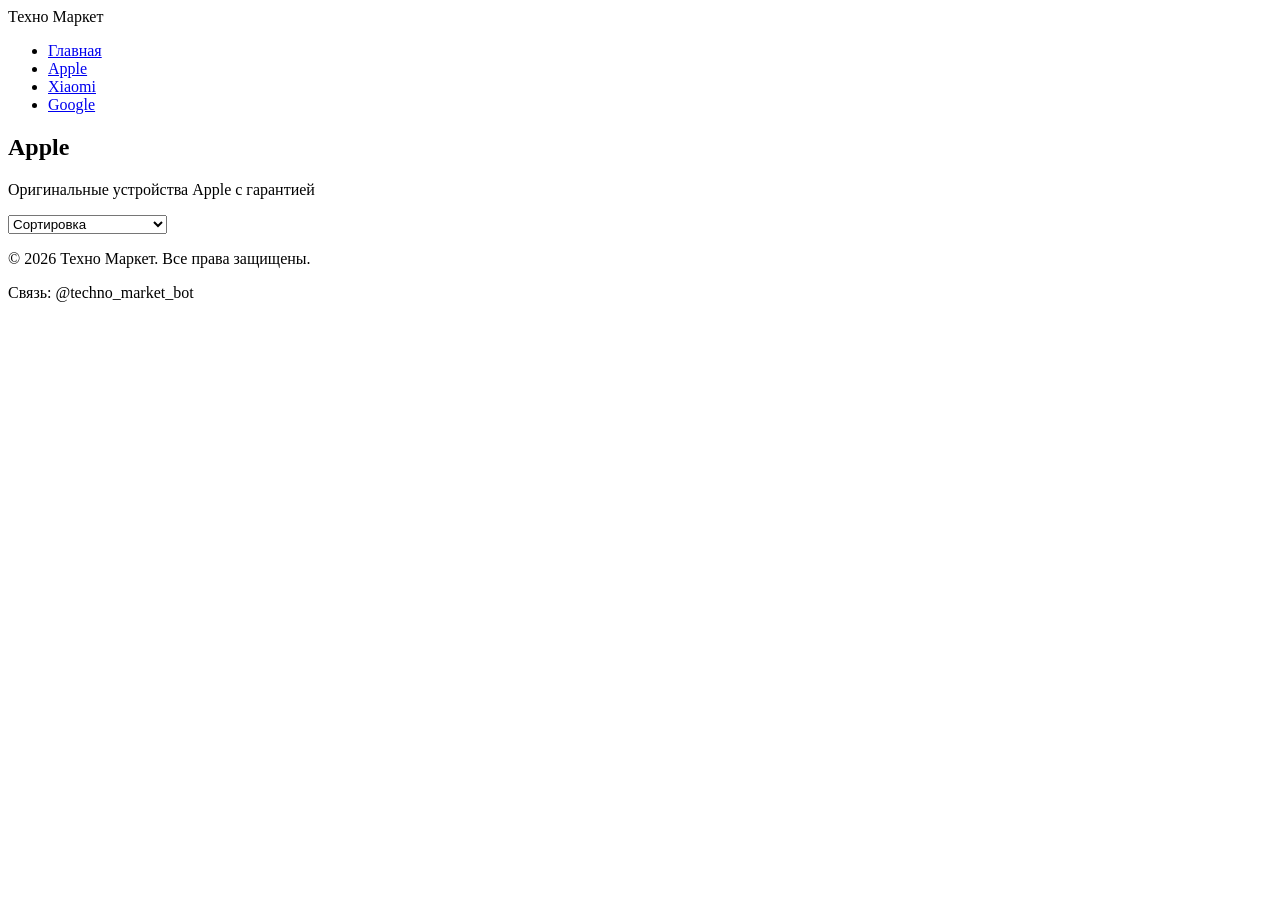
==== pages/apple.html @ 4df9562b "Add apple.html for Apple product page" ====
<!DOCTYPE html>
<html lang="ru">
<head>
    <meta charset="UTF-8">
    <meta name="viewport" content="width=device-width, initial-scale=1.0">
    <title>Apple - Техно Маркет</title>
    <link rel="stylesheet" href="../css/style.css">
</head>
<body>
    <header>
        <nav>
            <div class="logo">Техно Маркет</div>
            <ul class="nav-links">
                <li><a href="../index.html">Главная</a></li>
                <li><a href="apple.html" class="active">Apple</a></li>
                <li><a href="xiaomi.html">Xiaomi</a></li>
                <li><a href="google.html">Google</a></li>
            </ul>
            <div class="burger">
                <span></span>
                <span></span>
                <span></span>
            </div>
        </nav>
    </header>

    <main>
        <section class="category-header">
            <h1>Apple</h1>
            <p>Оригинальные устройства Apple с гарантией</p>
        </section>

        <section class="products-section">
            <div class="filter-bar">
                <select id="sort-products">
                    <option value="default">Сортировка</option>
                    <option value="price-asc">По возрастанию цены</option>
                    <option value="price-desc">По убыванию цены</option>
                    <option value="name">По названию</option>
                </select>
            </div>
            <div class="products-grid" id="apple-products">
                <!-- Товары загружаются через JS -->
            </div>
        </section>
    </main>

    <footer>
        <p>&copy; 2026 Техно Маркет. Все права защищены.</p>
        <p>Связь: @techno_market_bot</p>
    </footer>

    <script src="../js/db.js"></script>
    <script src="../js/main.js"></script>
</body>
</html>
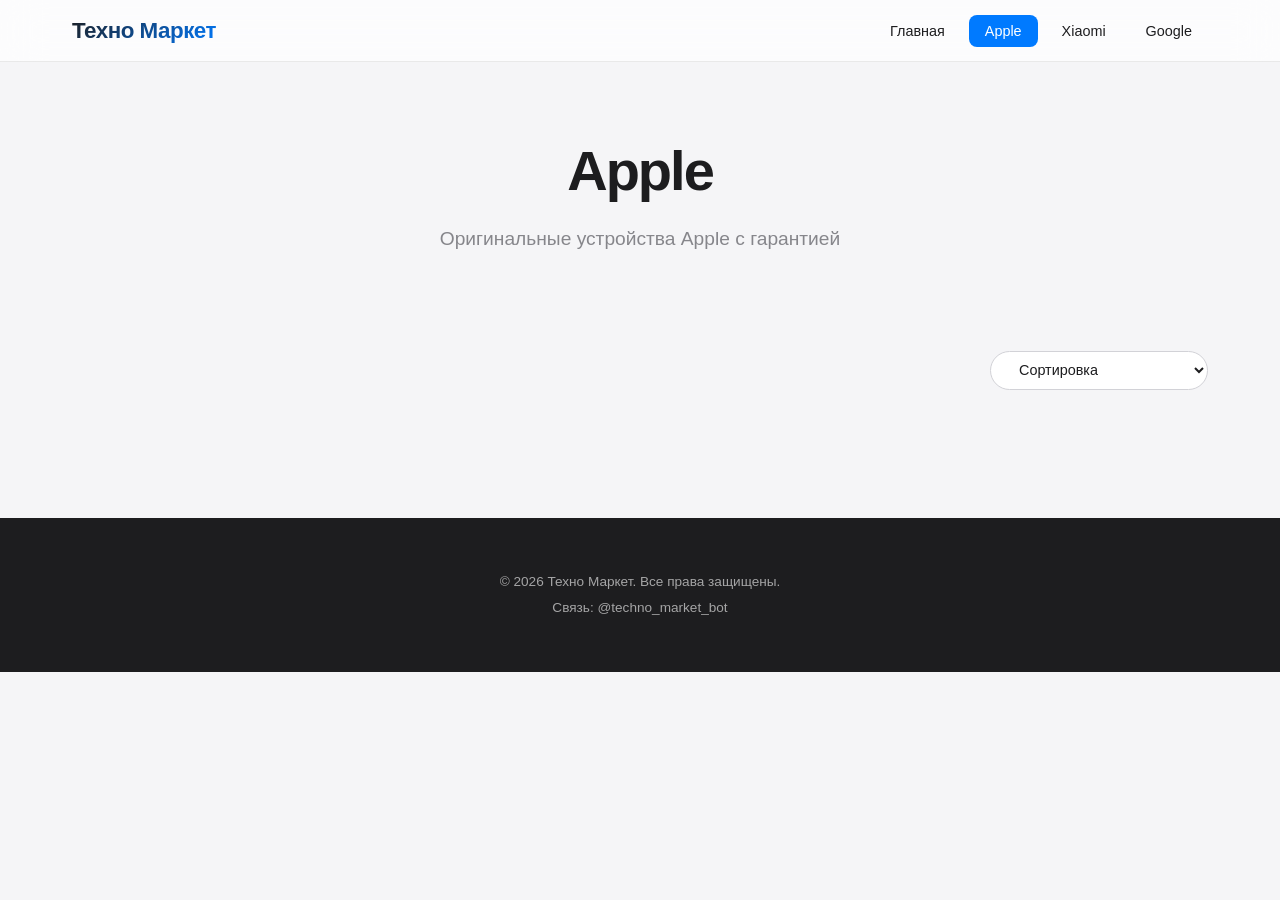
==== commit b839b83c: "Update apple.html" ====
--- a/pages/apple.html
+++ b/pages/apple.html
@@ -50,6 +50,27 @@
         <p>Связь: @techno_market_bot</p>
     </footer>
 
+    <!-- Модальное окно -->
+    <div class="modal-overlay" id="product-modal">
+        <div class="modal-content">
+            <button class="modal-close" onclick="closeModal()">✕</button>
+            <div class="modal-grid">
+                <div class="modal-image">
+                    <img id="modal-image" src="" alt="">
+                </div>
+                <div class="modal-details">
+                    <span class="category-badge" id="modal-category"></span>
+                    <h2 id="modal-name"></h2>
+                    <div class="modal-price" id="modal-price"></div>
+                    <div class="modal-specs" id="modal-specs"></div>
+                    <div class="modal-actions">
+                        <button class="btn-buy" onclick="closeModal()">Закрыть</button>
+                    </div>
+                </div>
+            </div>
+        </div>
+    </div>
+
     <script src="../js/db.js"></script>
     <script src="../js/main.js"></script>
 </body>
--- a/css/style.css
+++ b/css/style.css
@@ -0,0 +1,739 @@
+* {
+    margin: 0;
+    padding: 0;
+    box-sizing: border-box;
+}
+
+body {
+    font-family: -apple-system, BlinkMacSystemFont, 'SF Pro Display', 'Helvetica Neue', sans-serif;
+    line-height: 1.6;
+    color: #1d1d1f;
+    background: #f5f5f7;
+    -webkit-font-smoothing: antialiased;
+}
+
+/* Glassmorphism эффект */
+.glass {
+    background: rgba(255, 255, 255, 0.72);
+    backdrop-filter: saturate(180%) blur(20px);
+    -webkit-backdrop-filter: saturate(180%) blur(20px);
+}
+
+/* Header - стиль macOS */
+header {
+    position: sticky;
+    top: 0;
+    z-index: 9999;
+    background: rgba(255, 255, 255, 0.72);
+    backdrop-filter: saturate(180%) blur(20px);
+    -webkit-backdrop-filter: saturate(180%) blur(20px);
+    border-bottom: 1px solid rgba(0, 0, 0, 0.08);
+}
+
+nav {
+    max-width: 1200px;
+    margin: 0 auto;
+    padding: 0.8rem 2rem;
+    display: flex;
+    justify-content: space-between;
+    align-items: center;
+}
+
+.logo {
+    font-size: 1.4rem;
+    font-weight: 600;
+    letter-spacing: -0.5px;
+    background: linear-gradient(135deg, #1d1d1f, #007aff);
+    -webkit-background-clip: text;
+    -webkit-text-fill-color: transparent;
+    background-clip: text;
+}
+
+.nav-links {
+    display: flex;
+    list-style: none;
+    gap: 0.5rem;
+}
+
+.nav-links a {
+    text-decoration: none;
+    color: #1d1d1f;
+    font-weight: 400;
+    font-size: 0.9rem;
+    padding: 0.5rem 1rem;
+    border-radius: 8px;
+    transition: all 0.3s cubic-bezier(0.25, 0.46, 0.45, 0.94);
+}
+
+.nav-links a:hover {
+    background: rgba(0, 122, 255, 0.1);
+    color: #007aff;
+}
+
+.nav-links a.active {
+    background: #007aff;
+    color: white;
+    font-weight: 500;
+}
+
+.burger {
+    display: none;
+    cursor: pointer;
+    flex-direction: column;
+    gap: 4px;
+    padding: 8px;
+}
+
+.burger span {
+    display: block;
+    width: 20px;
+    height: 2px;
+    background: #1d1d1f;
+    border-radius: 2px;
+    transition: all 0.3s;
+}
+
+/* Hero с градиентом */
+.hero {
+    background: linear-gradient(145deg, #007aff 0%, #5856d6 50%, #ff2d55 100%);
+    color: white;
+    text-align: center;
+    padding: 6rem 2rem;
+    margin-bottom: 0;
+    position: relative;
+    overflow: hidden;
+}
+
+.hero::before {
+    content: '';
+    position: absolute;
+    top: -50%;
+    left: -50%;
+    width: 200%;
+    height: 200%;
+    background: radial-gradient(circle at 30% 50%, rgba(255,255,255,0.1) 0%, transparent 50%);
+    animation: heroGlow 20s ease-in-out infinite;
+}
+
+@keyframes heroGlow {
+    0%, 100% { transform: translate(0, 0) rotate(0deg); }
+    50% { transform: translate(10%, 10%) rotate(5deg); }
+}
+
+.hero h1 {
+    font-size: 3.5rem;
+    font-weight: 700;
+    letter-spacing: -2px;
+    margin-bottom: 1rem;
+    position: relative;
+    z-index: 1;
+}
+
+.hero p {
+    font-size: 1.3rem;
+    font-weight: 400;
+    opacity: 0.9;
+    position: relative;
+    z-index: 1;
+}
+
+/* Категории */
+.categories {
+    max-width: 1200px;
+    margin: -3rem auto 2rem;
+    padding: 0 2rem;
+    display: grid;
+    grid-template-columns: repeat(auto-fit, minmax(280px, 1fr));
+    gap: 2rem;
+    position: relative;
+    z-index: 2;
+}
+
+.category-card {
+    background: rgba(255, 255, 255, 0.92);
+    backdrop-filter: saturate(180%) blur(20px);
+    -webkit-backdrop-filter: saturate(180%) blur(20px);
+    border-radius: 20px;
+    overflow: hidden;
+    box-shadow: 0 8px 40px rgba(0, 0, 0, 0.08);
+    transition: all 0.5s cubic-bezier(0.25, 0.46, 0.45, 0.94);
+    text-align: center;
+    padding: 2.5rem 2rem;
+    border: 1px solid rgba(255, 255, 255, 0.3);
+}
+
+.category-card:hover {
+    transform: translateY(-10px) scale(1.02);
+    box-shadow: 0 20px 60px rgba(0, 0, 0, 0.12);
+}
+
+.category-card img {
+    max-width: 120px;
+    height: auto;
+    margin-bottom: 1.5rem;
+    transition: transform 0.5s;
+}
+
+.category-card:hover img {
+    transform: scale(1.1) rotate(-5deg);
+}
+
+.category-card h2 {
+    font-size: 1.8rem;
+    font-weight: 600;
+    letter-spacing: -0.5px;
+    margin-bottom: 0.5rem;
+}
+
+.category-card p {
+    color: #86868b;
+    margin-bottom: 1.5rem;
+}
+
+.btn {
+    display: inline-block;
+    padding: 0.8rem 2.5rem;
+    background: #007aff;
+    color: white;
+    text-decoration: none;
+    border-radius: 980px;
+    font-weight: 500;
+    transition: all 0.3s;
+    font-size: 0.95rem;
+}
+
+.btn:hover {
+    background: #005bb5;
+    transform: scale(1.05);
+    box-shadow: 0 8px 20px rgba(0, 122, 255, 0.3);
+}
+
+/* Featured секция */
+.featured {
+    max-width: 1200px;
+    margin: 3rem auto;
+    padding: 0 2rem;
+}
+
+.featured h2 {
+    font-size: 2.5rem;
+    font-weight: 700;
+    letter-spacing: -1px;
+    margin-bottom: 2rem;
+    text-align: center;
+    background: linear-gradient(135deg, #1d1d1f, #86868b);
+    -webkit-background-clip: text;
+    -webkit-text-fill-color: transparent;
+    background-clip: text;
+}
+
+/* Продукты */
+.products-section {
+    max-width: 1200px;
+    margin: 0 auto;
+    padding: 2rem;
+}
+
+.category-header {
+    padding: 4rem 2rem;
+    text-align: center;
+    background: linear-gradient(180deg, #f5f5f7 0%, transparent 100%);
+}
+
+.category-header h1 {
+    font-size: 3.5rem;
+    font-weight: 700;
+    letter-spacing: -2px;
+    margin-bottom: 0.5rem;
+}
+
+.category-header p {
+    font-size: 1.2rem;
+    color: #86868b;
+}
+
+.products-grid {
+    display: grid;
+    grid-template-columns: repeat(auto-fill, minmax(280px, 1fr));
+    gap: 2rem;
+    margin-top: 2rem;
+}
+
+.product-card {
+    background: white;
+    border-radius: 20px;
+    overflow: hidden;
+    box-shadow: 0 4px 20px rgba(0, 0, 0, 0.06);
+    transition: all 0.5s cubic-bezier(0.25, 0.46, 0.45, 0.94);
+    border: 1px solid rgba(0, 0, 0, 0.04);
+    cursor: pointer;
+}
+
+.product-card:hover {
+    transform: translateY(-8px);
+    box-shadow: 0 20px 60px rgba(0, 0, 0, 0.1);
+}
+
+.product-card img {
+    width: 100%;
+    height: 280px;
+    object-fit: contain;
+    background: #fafafa;
+    padding: 1.5rem;
+    transition: transform 0.5s;
+}
+
+.product-card:hover img {
+    transform: scale(1.05);
+}
+
+.product-card .product-info {
+    padding: 1.5rem;
+}
+
+.product-card h3 {
+    font-size: 1.1rem;
+    font-weight: 600;
+    margin-bottom: 0.3rem;
+    letter-spacing: -0.3px;
+}
+
+.product-card .price {
+    font-size: 1.5rem;
+    font-weight: 700;
+    color: #1d1d1f;
+    margin: 0.5rem 0;
+}
+
+.product-card .specs {
+    color: #86868b;
+    font-size: 0.85rem;
+    margin: 0.5rem 0;
+    line-height: 1.4;
+}
+
+.product-card .category-tag {
+    display: inline-block;
+    background: #f5f5f7;
+    color: #86868b;
+    padding: 0.2rem 0.8rem;
+    border-radius: 20px;
+    font-size: 0.75rem;
+    font-weight: 500;
+}
+
+.filter-bar {
+    margin-bottom: 2rem;
+    text-align: right;
+}
+
+.filter-bar select {
+    padding: 0.6rem 1.5rem;
+    border: 1px solid #d2d2d7;
+    border-radius: 980px;
+    font-size: 0.9rem;
+    background: white;
+    color: #1d1d1f;
+    cursor: pointer;
+    transition: all 0.3s;
+    font-family: inherit;
+}
+
+.filter-bar select:hover {
+    border-color: #007aff;
+    box-shadow: 0 0 0 4px rgba(0, 122, 255, 0.1);
+}
+
+.filter-bar select:focus {
+    outline: none;
+    border-color: #007aff;
+    box-shadow: 0 0 0 4px rgba(0, 122, 255, 0.2);
+}
+
+/* Модальное окно */
+.modal-overlay {
+    display: none;
+    position: fixed;
+    top: 0;
+    left: 0;
+    right: 0;
+    bottom: 0;
+    background: rgba(0, 0, 0, 0.5);
+    backdrop-filter: saturate(180%) blur(20px);
+    -webkit-backdrop-filter: saturate(180%) blur(20px);
+    z-index: 10000;
+    justify-content: center;
+    align-items: center;
+    animation: fadeIn 0.3s ease-out;
+}
+
+.modal-overlay.active {
+    display: flex;
+}
+
+.modal-content {
+    background: white;
+    border-radius: 24px;
+    max-width: 900px;
+    width: 90%;
+    max-height: 90vh;
+    overflow-y: auto;
+    box-shadow: 0 40px 80px rgba(0, 0, 0, 0.3);
+    animation: slideUp 0.4s cubic-bezier(0.25, 0.46, 0.45, 0.94);
+    position: relative;
+}
+
+@keyframes slideUp {
+    from {
+        opacity: 0;
+        transform: translateY(50px) scale(0.95);
+    }
+    to {
+        opacity: 1;
+        transform: translateY(0) scale(1);
+    }
+}
+
+@keyframes fadeIn {
+    from { opacity: 0; }
+    to { opacity: 1; }
+}
+
+.modal-close {
+    position: absolute;
+    top: 20px;
+    right: 20px;
+    width: 40px;
+    height: 40px;
+    border-radius: 50%;
+    background: rgba(0, 0, 0, 0.05);
+    border: none;
+    font-size: 24px;
+    cursor: pointer;
+    transition: all 0.3s;
+    z-index: 10;
+    display: flex;
+    align-items: center;
+    justify-content: center;
+    color: #1d1d1f;
+}
+
+.modal-close:hover {
+    background: rgba(0, 0, 0, 0.1);
+    transform: rotate(90deg);
+}
+
+.modal-grid {
+    display: grid;
+    grid-template-columns: 1fr 1fr;
+    gap: 0;
+    min-height: 400px;
+}
+
+.modal-image {
+    background: #fafafa;
+    padding: 3rem;
+    display: flex;
+    align-items: center;
+    justify-content: center;
+    border-radius: 24px 0 0 24px;
+}
+
+.modal-image img {
+    max-width: 100%;
+    max-height: 400px;
+    object-fit: contain;
+}
+
+.modal-details {
+    padding: 3rem;
+    display: flex;
+    flex-direction: column;
+    justify-content: center;
+}
+
+.modal-details .category-badge {
+    display: inline-block;
+    background: #f5f5f7;
+    color: #86868b;
+    padding: 0.3rem 1rem;
+    border-radius: 20px;
+    font-size: 0.8rem;
+    font-weight: 500;
+    margin-bottom: 1rem;
+    align-self: flex-start;
+}
+
+.modal-details h2 {
+    font-size: 2rem;
+    font-weight: 700;
+    letter-spacing: -0.5px;
+    margin-bottom: 0.5rem;
+}
+
+.modal-details .modal-price {
+    font-size: 2.5rem;
+    font-weight: 700;
+    color: #1d1d1f;
+    margin: 1rem 0;
+}
+
+.modal-details .modal-specs {
+    color: #86868b;
+    font-size: 1rem;
+    line-height: 1.8;
+    margin-bottom: 1.5rem;
+}
+
+.modal-details .modal-specs-item {
+    display: flex;
+    align-items: center;
+    gap: 0.5rem;
+    padding: 0.3rem 0;
+}
+
+.modal-details .modal-specs-item::before {
+    content: '•';
+    color: #007aff;
+    font-weight: bold;
+    font-size: 1.2rem;
+}
+
+.modal-details .modal-actions {
+    display: flex;
+    gap: 1rem;
+    margin-top: 1rem;
+}
+
+.modal-details .btn-buy {
+    padding: 0.8rem 2.5rem;
+    background: #007aff;
+    color: white;
+    border: none;
+    border-radius: 980px;
+    font-size: 1rem;
+    font-weight: 500;
+    cursor: pointer;
+    transition: all 0.3s;
+}
+
+.modal-details .btn-buy:hover {
+    background: #005bb5;
+    transform: scale(1.05);
+    box-shadow: 0 8px 20px rgba(0, 122, 255, 0.3);
+}
+
+/* Footer */
+footer {
+    background: #1d1d1f;
+    color: rgba(255, 255, 255, 0.6);
+    text-align: center;
+    padding: 3rem 2rem;
+    margin-top: 4rem;
+}
+
+footer p {
+    margin: 0.3rem 0;
+    font-size: 0.85rem;
+}
+
+/* Responsive */
+@media (max-width: 1024px) {
+    .hero h1 {
+        font-size: 2.8rem;
+    }
+    
+    .categories {
+        grid-template-columns: repeat(auto-fit, minmax(250px, 1fr));
+        margin-top: -2rem;
+    }
+
+    .modal-grid {
+        grid-template-columns: 1fr;
+    }
+
+    .modal-image {
+        border-radius: 24px 24px 0 0;
+        padding: 2rem;
+    }
+
+    .modal-image img {
+        max-height: 250px;
+    }
+
+    .modal-details {
+        padding: 2rem;
+    }
+}
+
+@media (max-width: 768px) {
+    .nav-links {
+        display: none;
+        flex-direction: column;
+        position: absolute;
+        top: 100%;
+        left: 0;
+        right: 0;
+        background: rgba(255, 255, 255, 0.98);
+        backdrop-filter: saturate(180%) blur(20px);
+        padding: 1rem;
+        gap: 0.3rem;
+        border-bottom: 1px solid rgba(0, 0, 0, 0.08);
+    }
+
+    .nav-links.active {
+        display: flex;
+    }
+
+    .burger {
+        display: flex;
+    }
+
+    .hero {
+        padding: 4rem 1.5rem;
+    }
+
+    .hero h1 {
+        font-size: 2rem;
+        letter-spacing: -1px;
+    }
+
+    .hero p {
+        font-size: 1rem;
+    }
+
+    .categories {
+        grid-template-columns: 1fr;
+        padding: 0 1rem;
+        margin-top: -1.5rem;
+    }
+
+    .category-card {
+        padding: 2rem 1.5rem;
+    }
+
+    .products-grid {
+        grid-template-columns: 1fr;
+        gap: 1.5rem;
+    }
+
+    .filter-bar {
+        text-align: center;
+    }
+
+    .category-header h1 {
+        font-size: 2.5rem;
+    }
+
+    .featured h2 {
+        font-size: 2rem;
+    }
+
+    .modal-content {
+        width: 95%;
+        max-height: 95vh;
+    }
+
+    .modal-details h2 {
+        font-size: 1.5rem;
+    }
+
+    .modal-details .modal-price {
+        font-size: 2rem;
+    }
+
+    .modal-details .modal-actions {
+        flex-direction: column;
+    }
+
+    .modal-close {
+        top: 10px;
+        right: 10px;
+        width: 32px;
+        height: 32px;
+        font-size: 18px;
+    }
+}
+
+@media (max-width: 480px) {
+    nav {
+        padding: 0.5rem 1rem;
+    }
+
+    .logo {
+        font-size: 1.2rem;
+    }
+
+    .hero h1 {
+        font-size: 1.6rem;
+    }
+
+    .product-card img {
+        height: 200px;
+    }
+
+    .btn {
+        padding: 0.6rem 1.8rem;
+        font-size: 0.85rem;
+    }
+
+    .modal-image {
+        padding: 1rem;
+    }
+
+    .modal-image img {
+        max-height: 180px;
+    }
+
+    .modal-details {
+        padding: 1.5rem;
+    }
+}
+
+/* Анимация появления */
+@keyframes fadeInUp {
+    from {
+        opacity: 0;
+        transform: translateY(30px);
+    }
+    to {
+        opacity: 1;
+        transform: translateY(0);
+    }
+}
+
+.product-card {
+    animation: fadeInUp 0.6s ease-out forwards;
+}
+
+.product-card:nth-child(2) { animation-delay: 0.1s; }
+.product-card:nth-child(3) { animation-delay: 0.2s; }
+.product-card:nth-child(4) { animation-delay: 0.3s; }
+.product-card:nth-child(5) { animation-delay: 0.4s; }
+.product-card:nth-child(6) { animation-delay: 0.5s; }
+
+/* Стили для пустого состояния */
+.no-products {
+    text-align: center;
+    padding: 4rem;
+    color: #86868b;
+    font-size: 1.2rem;
+}
+
+/* Стили для скролла модального окна */
+.modal-content::-webkit-scrollbar {
+    width: 6px;
+}
+
+.modal-content::-webkit-scrollbar-track {
+    background: transparent;
+}
+
+.modal-content::-webkit-scrollbar-thumb {
+    background: #d2d2d7;
+    border-radius: 3px;
+}
+
+.modal-content::-webkit-scrollbar-thumb:hover {
+    background: #86868b;
+}
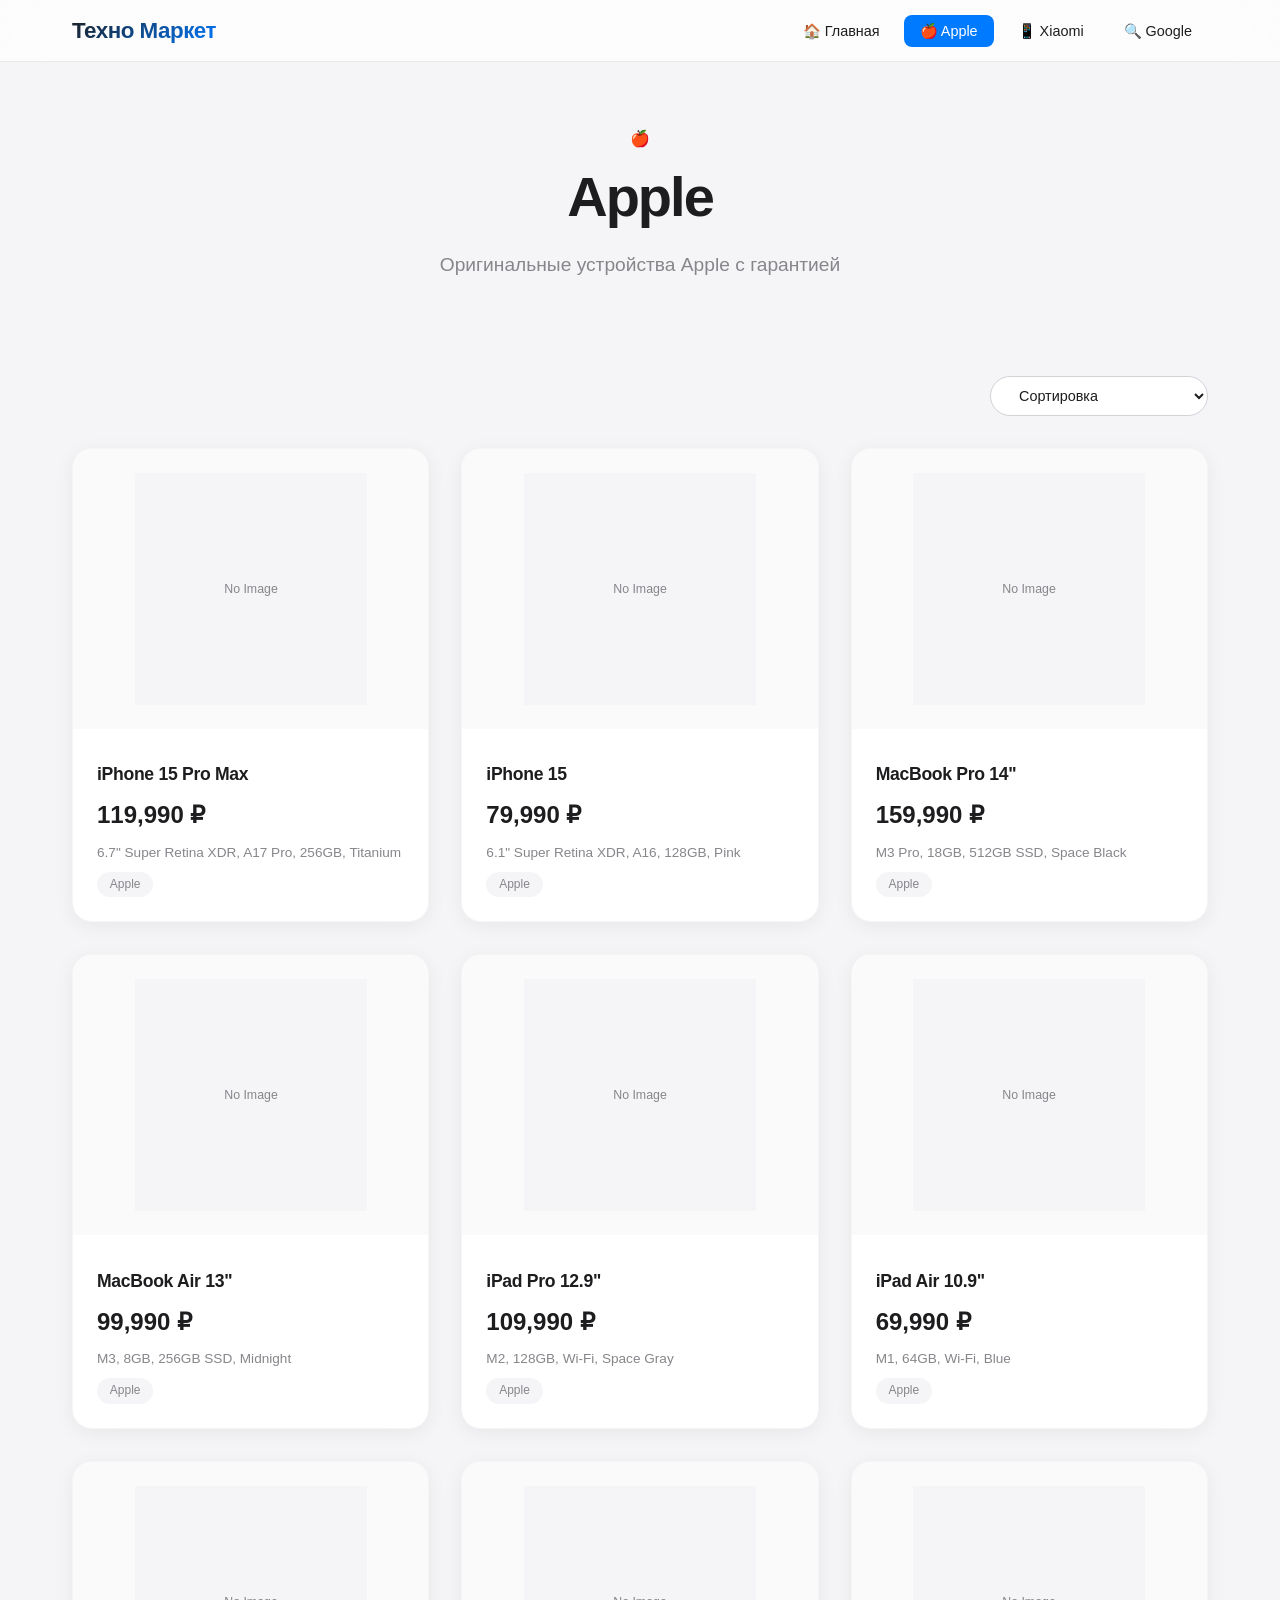
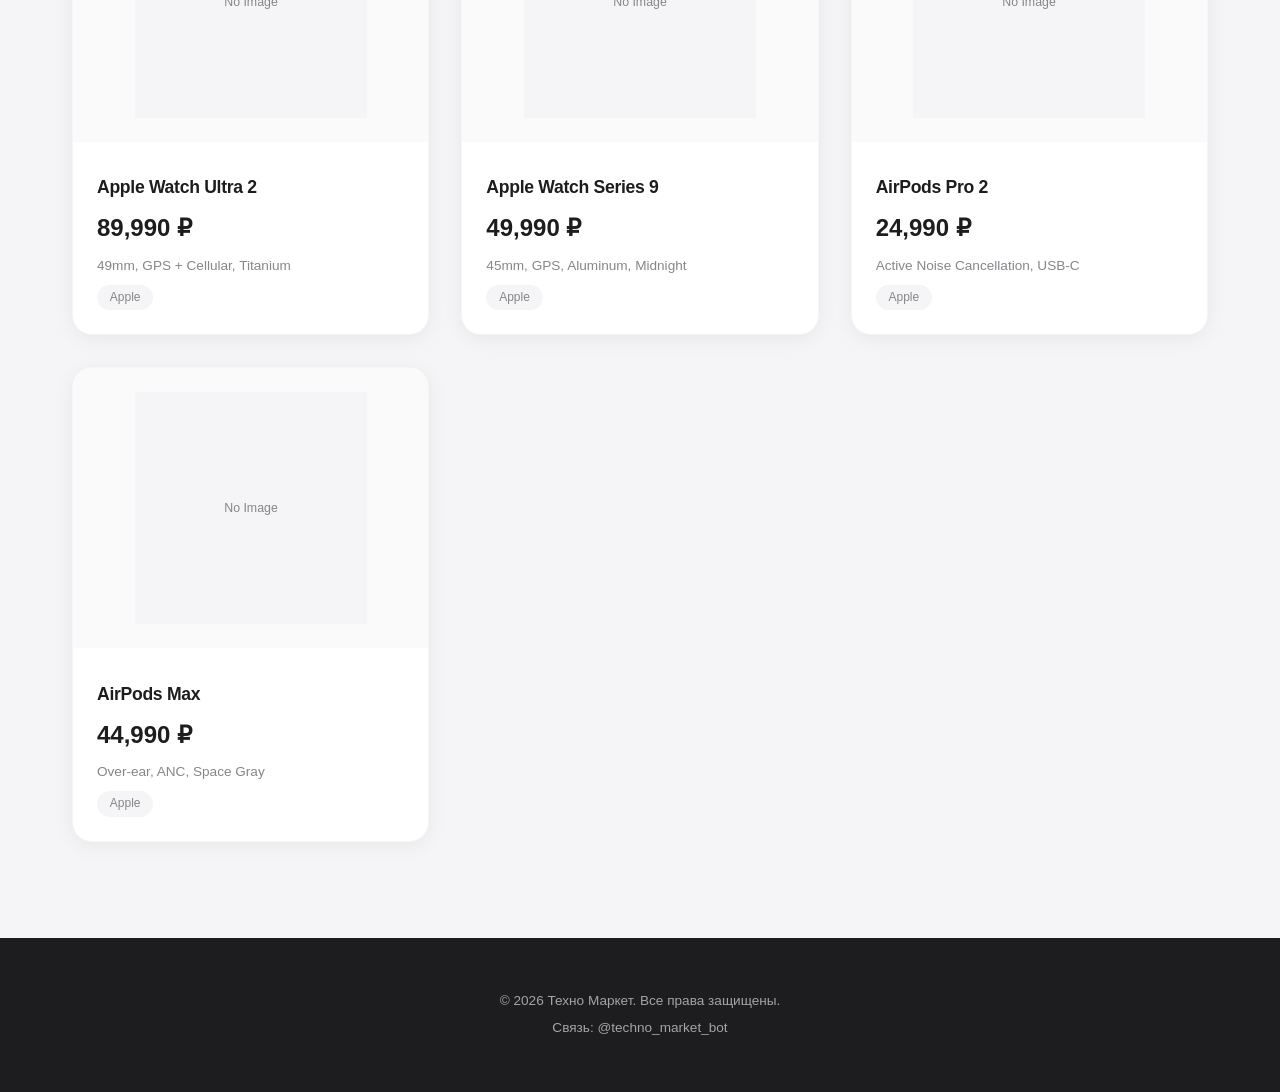
==== commit 273b4193: "Update apple.html" ====
--- a/pages/apple.html
+++ b/pages/apple.html
@@ -11,10 +11,10 @@
         <nav>
             <div class="logo">Техно Маркет</div>
             <ul class="nav-links">
-                <li><a href="../index.html">Главная</a></li>
-                <li><a href="apple.html" class="active">Apple</a></li>
-                <li><a href="xiaomi.html">Xiaomi</a></li>
-                <li><a href="google.html">Google</a></li>
+                <li><a href="../index.html"><span class="nav-icon">🏠</span> Главная</a></li>
+                <li><a href="apple.html" class="active"><span class="nav-icon">🍎</span> Apple</a></li>
+                <li><a href="xiaomi.html"><span class="nav-icon">📱</span> Xiaomi</a></li>
+                <li><a href="google.html"><span class="nav-icon">🔍</span> Google</a></li>
             </ul>
             <div class="burger">
                 <span></span>
@@ -26,6 +26,7 @@
 
     <main>
         <section class="category-header">
+            <div class="brand-icon">🍎</div>
             <h1>Apple</h1>
             <p>Оригинальные устройства Apple с гарантией</p>
         </section>
--- a/css/style.css
+++ b/css/style.css
@@ -12,14 +12,12 @@
     -webkit-font-smoothing: antialiased;
 }
 
-/* Glassmorphism эффект */
 .glass {
     background: rgba(255, 255, 255, 0.72);
     backdrop-filter: saturate(180%) blur(20px);
     -webkit-backdrop-filter: saturate(180%) blur(20px);
 }
 
-/* Header - стиль macOS */
 header {
     position: sticky;
     top: 0;
@@ -93,7 +91,6 @@
     transition: all 0.3s;
 }
 
-/* Hero с градиентом */
 .hero {
     background: linear-gradient(145deg, #007aff 0%, #5856d6 50%, #ff2d55 100%);
     color: white;
@@ -137,7 +134,6 @@
     z-index: 1;
 }
 
-/* Категории */
 .categories {
     max-width: 1200px;
     margin: -3rem auto 2rem;
@@ -208,7 +204,6 @@
     box-shadow: 0 8px 20px rgba(0, 122, 255, 0.3);
 }
 
-/* Featured секция */
 .featured {
     max-width: 1200px;
     margin: 3rem auto;
@@ -227,7 +222,6 @@
     background-clip: text;
 }
 
-/* Продукты */
 .products-section {
     max-width: 1200px;
     margin: 0 auto;
@@ -350,7 +344,6 @@
     box-shadow: 0 0 0 4px rgba(0, 122, 255, 0.2);
 }
 
-/* Модальное окно */
 .modal-overlay {
     display: none;
     position: fixed;
@@ -523,7 +516,6 @@
     box-shadow: 0 8px 20px rgba(0, 122, 255, 0.3);
 }
 
-/* Footer */
 footer {
     background: #1d1d1f;
     color: rgba(255, 255, 255, 0.6);
@@ -537,7 +529,6 @@
     font-size: 0.85rem;
 }
 
-/* Responsive */
 @media (max-width: 1024px) {
     .hero h1 {
         font-size: 2.8rem;
@@ -690,7 +681,6 @@
     }
 }
 
-/* Анимация появления */
 @keyframes fadeInUp {
     from {
         opacity: 0;
@@ -712,7 +702,6 @@
 .product-card:nth-child(5) { animation-delay: 0.4s; }
 .product-card:nth-child(6) { animation-delay: 0.5s; }
 
-/* Стили для пустого состояния */
 .no-products {
     text-align: center;
     padding: 4rem;
@@ -720,7 +709,6 @@
     font-size: 1.2rem;
 }
 
-/* Стили для скролла модального окна */
 .modal-content::-webkit-scrollbar {
     width: 6px;
 }
